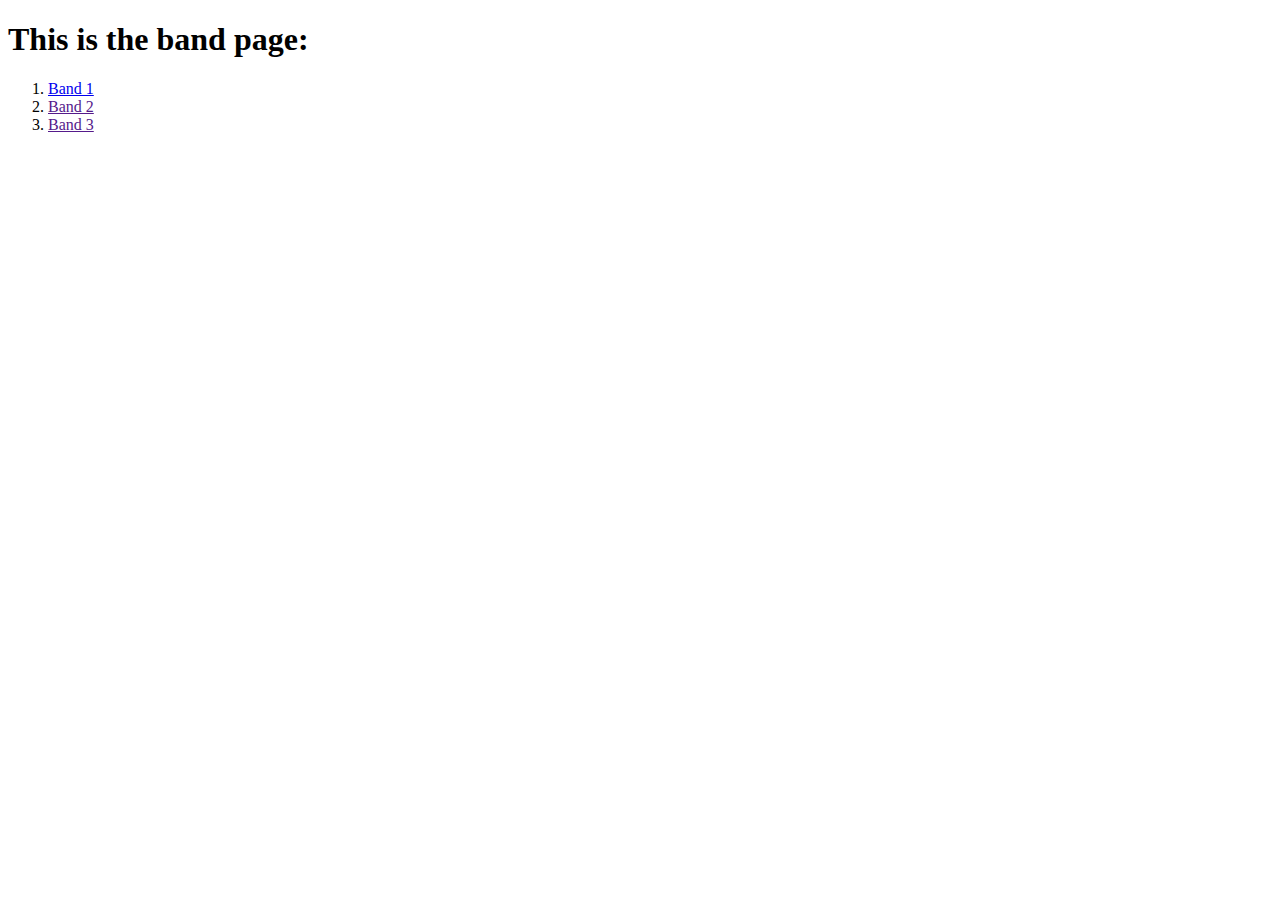
==== index.html @ b48fc788 "Merge pull request #1 from TheChrisDavies/master" ====
<!DOCTYPE html>
<html lang="en">
<head>
    <meta charset="UTF-8">
    <meta name="viewport" content="width=device-width, initial-scale=1.0">
    <meta http-equiv="X-UA-Compatible" content="ie=edge">
    <title>Document</title>
</head>
<body>


    <h1>This is the band page:</h1>
    <ol>
        <li><a href="./mos/index.html" >Band 1</a></li>
        <li><a href="" >Band 2</a></li>
        <li><a href="" >Band 3</a></li>
    </ol>

    
</body>
</html>
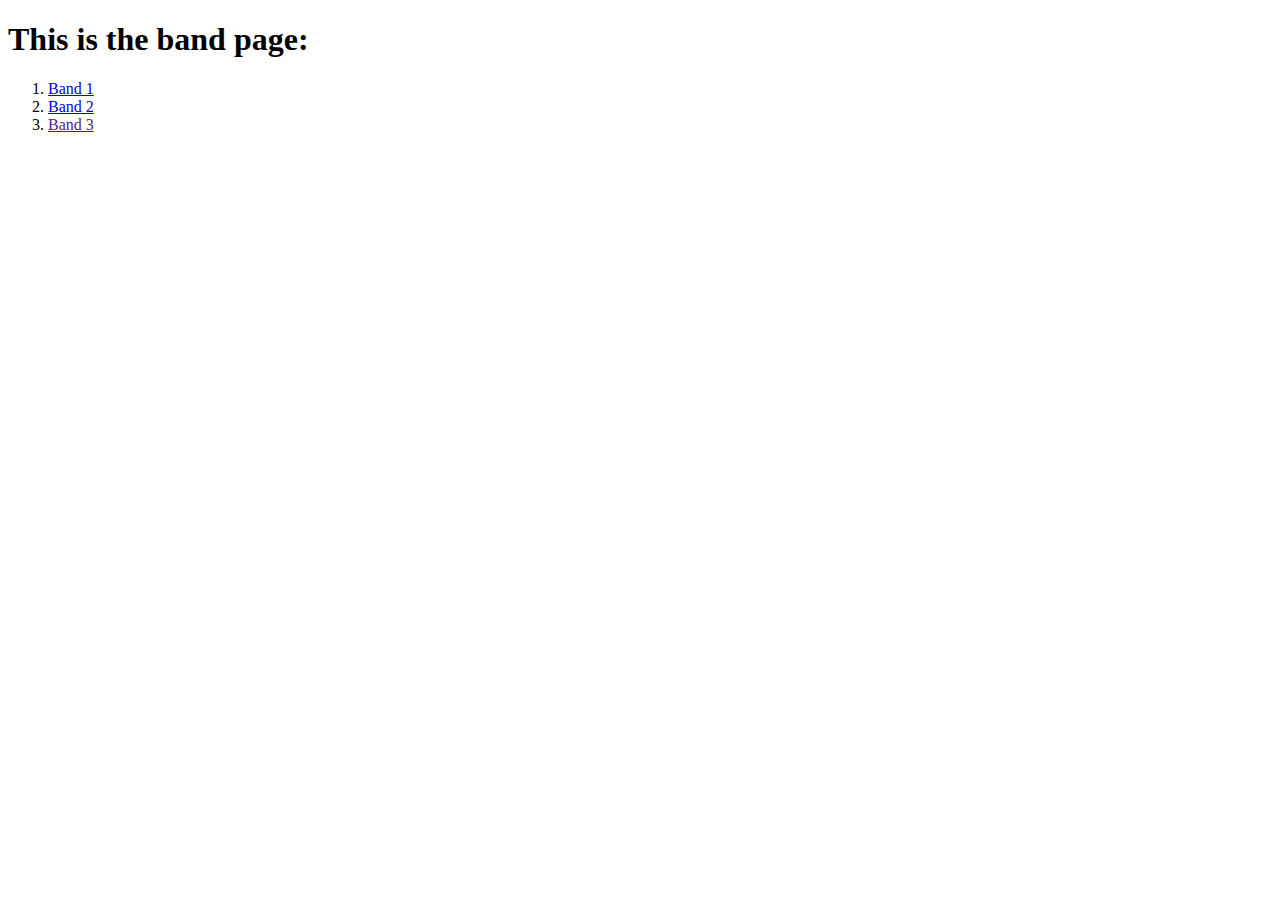
==== commit acd53340: "Merge pull request #3 from TheChrisDavies/master" ====
--- a/index.html
+++ b/index.html
@@ -12,7 +12,7 @@
     <h1>This is the band page:</h1>
     <ol>
         <li><a href="./mos/index.html" >Band 1</a></li>
-        <li><a href="" >Band 2</a></li>
+        <li><a href="/LC/index.html" >Band 2</a></li>
         <li><a href="" >Band 3</a></li>
     </ol>
 
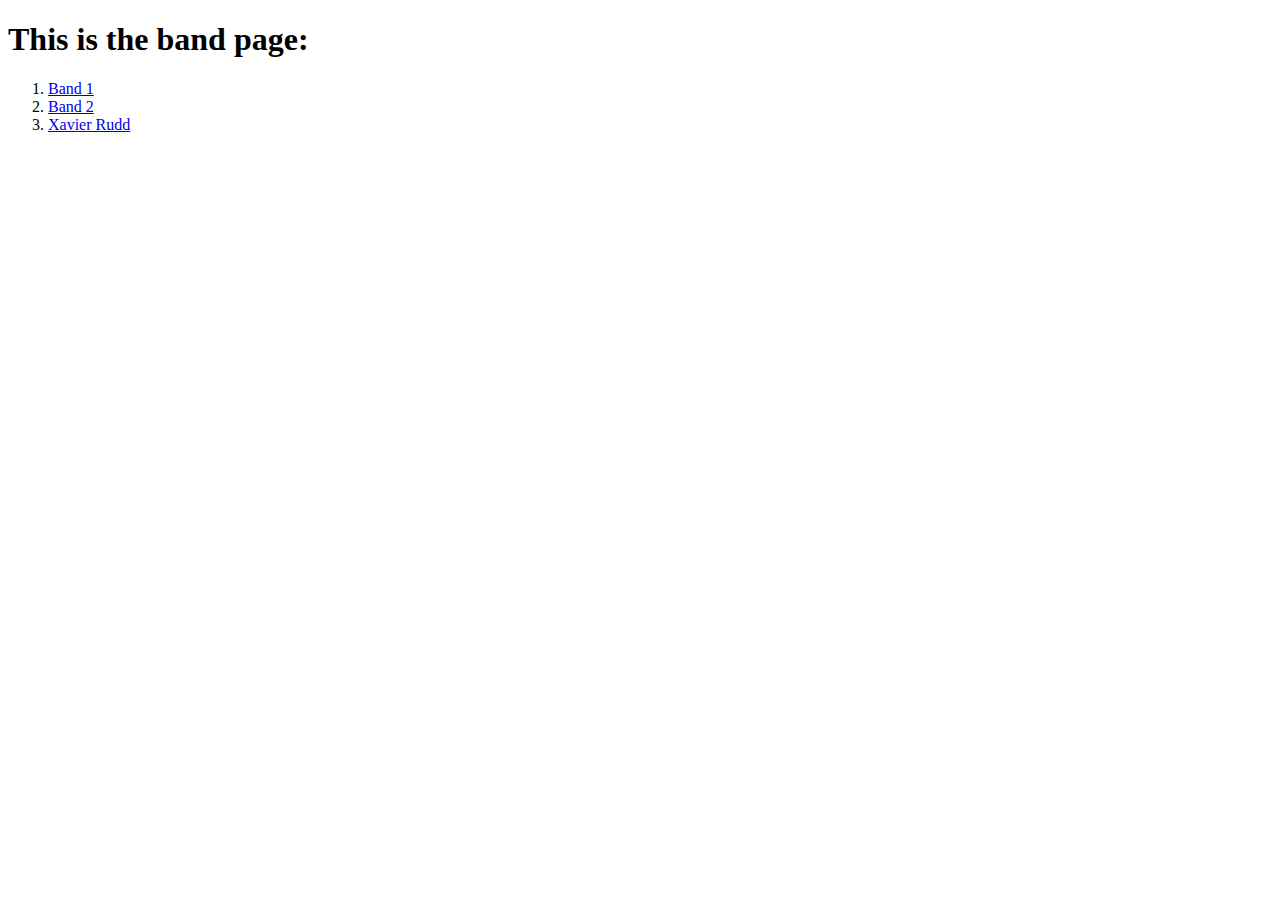
==== commit 8b03026a: "linked Xavier Rudd Site" ====
--- a/index.html
+++ b/index.html
@@ -13,7 +13,7 @@
     <ol>
         <li><a href="./mos/index.html" >Band 1</a></li>
         <li><a href="/LC/index.html" >Band 2</a></li>
-        <li><a href="" >Band 3</a></li>
+        <li><a href="./XavierRudd/assignment1.html" >Xavier Rudd</a></li>
     </ol>
 
     
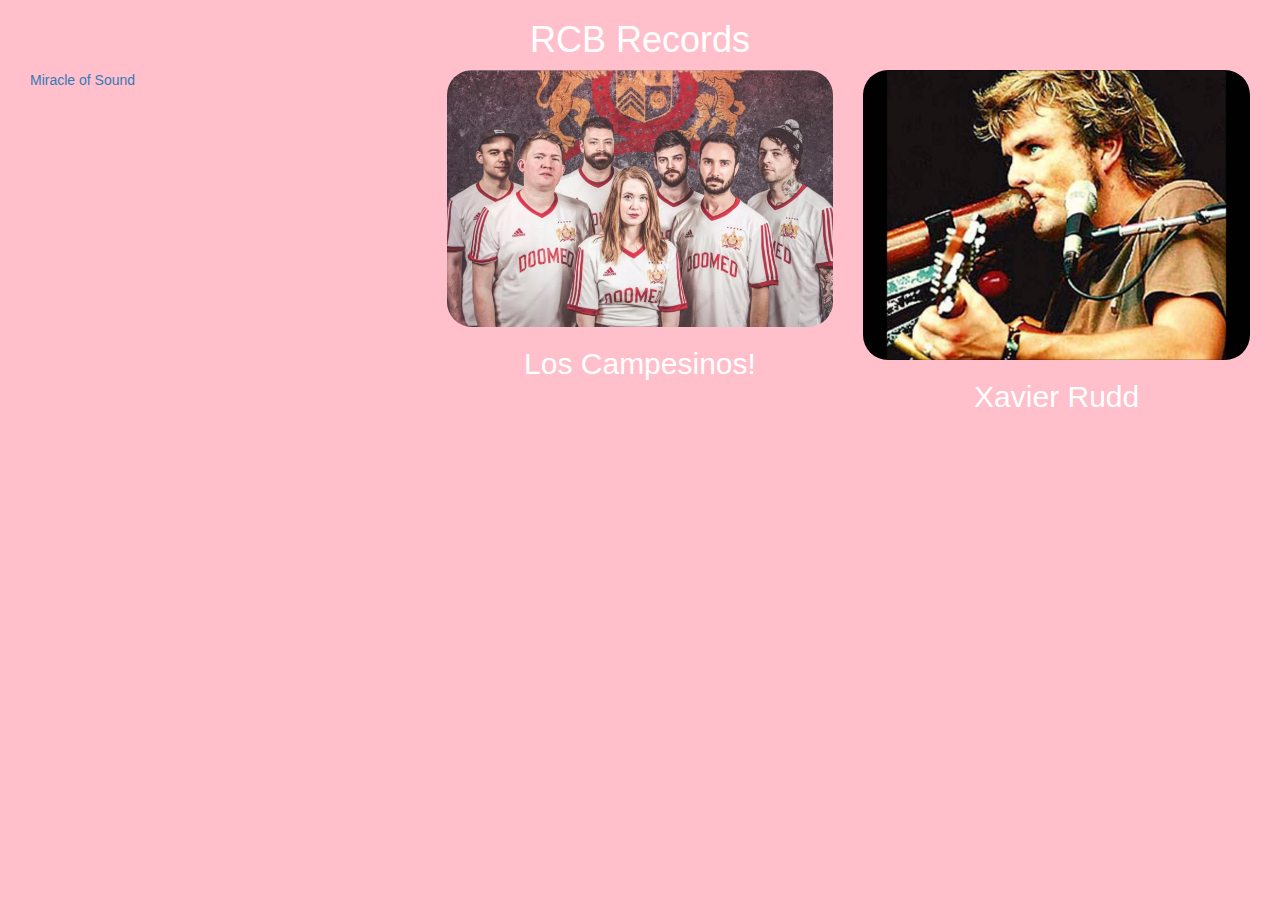
==== commit b645ab64: "Merge pull request #7 from TheChrisDavies/master" ====
--- a/index.html
+++ b/index.html
@@ -1,21 +1,41 @@
 <!DOCTYPE html>
 <html lang="en">
+
 <head>
     <meta charset="UTF-8">
     <meta name="viewport" content="width=device-width, initial-scale=1.0">
     <meta http-equiv="X-UA-Compatible" content="ie=edge">
-    <title>Document</title>
+    <script src="https://code.jquery.com/jquery-3.2.1.js" integrity="sha256-DZAnKJ/6XZ9si04Hgrsxu/8s717jcIzLy3oi35EouyE=" crossorigin="anonymous"></script>
+    <script src="https://maxcdn.bootstrapcdn.com/bootstrap/3.3.7/js/bootstrap.min.js" integrity="sha384-Tc5IQib027qvyjSMfHjOMaLkfuWVxZxUPnCJA7l2mCWNIpG9mGCD8wGNIcPD7Txa"
+        crossorigin="anonymous"></script>
+    <link href="https://maxcdn.bootstrapcdn.com/bootstrap/3.3.7/css/bootstrap.min.css" rel="stylesheet" integrity="sha384-BVYiiSIFeK1dGmJRAkycuHAHRg32OmUcww7on3RYdg4Va+PmSTsz/K68vbdEjh4u"
+        crossorigin="anonymous">
+    <link rel="stylesheet" type="text/css" href="./style.css">
+    <title>RCB Records</title>
 </head>
+
 <body>
+    <!-- hello   -->
+    <div class="container-fluid">
+        <div class="col-xs-12 col-sm-12 col-md-8 cold-md-offset-2 col-lg-6 col-lg-offset-3 col-centered">
+            <h1>RCB Records</h1>
+        </div>
+        <div class="col-xs-12 col-sm-12 col-md-4 col-lg-4"><a href="./mos/index.html">Miracle of Sound</a></div>
+        <div class="col-xs-12 col-sm-12 col-md-4 col-lg-4">
+            <img src="LC/images/DOOMED.jpg" alt="Los Campesinos!">
+            <a href="./LC/index.html">
+                <h2>Los Campesinos!</h2>
+            </a>
+        </div>
+        <div class="col-xs-12 col-sm-12 col-md-4 col-lg-4">
+            <img src="XavierRudd/xavierRudd.jpg" alt="Xavier Rudd">
+            <a href="./XavierRudd/assignment1.html">
+                <h2>Xavier Rudd</h2>
+            </a>
+        </div>
 
+    </div>
 
-    <h1>This is the band page:</h1>
-    <ol>
-        <li><a href="./mos/index.html" >Band 1</a></li>
-        <li><a href="/LC/index.html" >Band 2</a></li>
-        <li><a href="./XavierRudd/assignment1.html" >Xavier Rudd</a></li>
-    </ol>
+</body>
 
-    
-</body>
 </html>--- a/style.css
+++ b/style.css
@@ -0,0 +1,11 @@
+body{
+    background-color: pink;
+}
+h1, h2{
+    text-align: center;
+    color: white;    
+}
+img{
+    width: 100%;
+    border-radius: 25px;
+}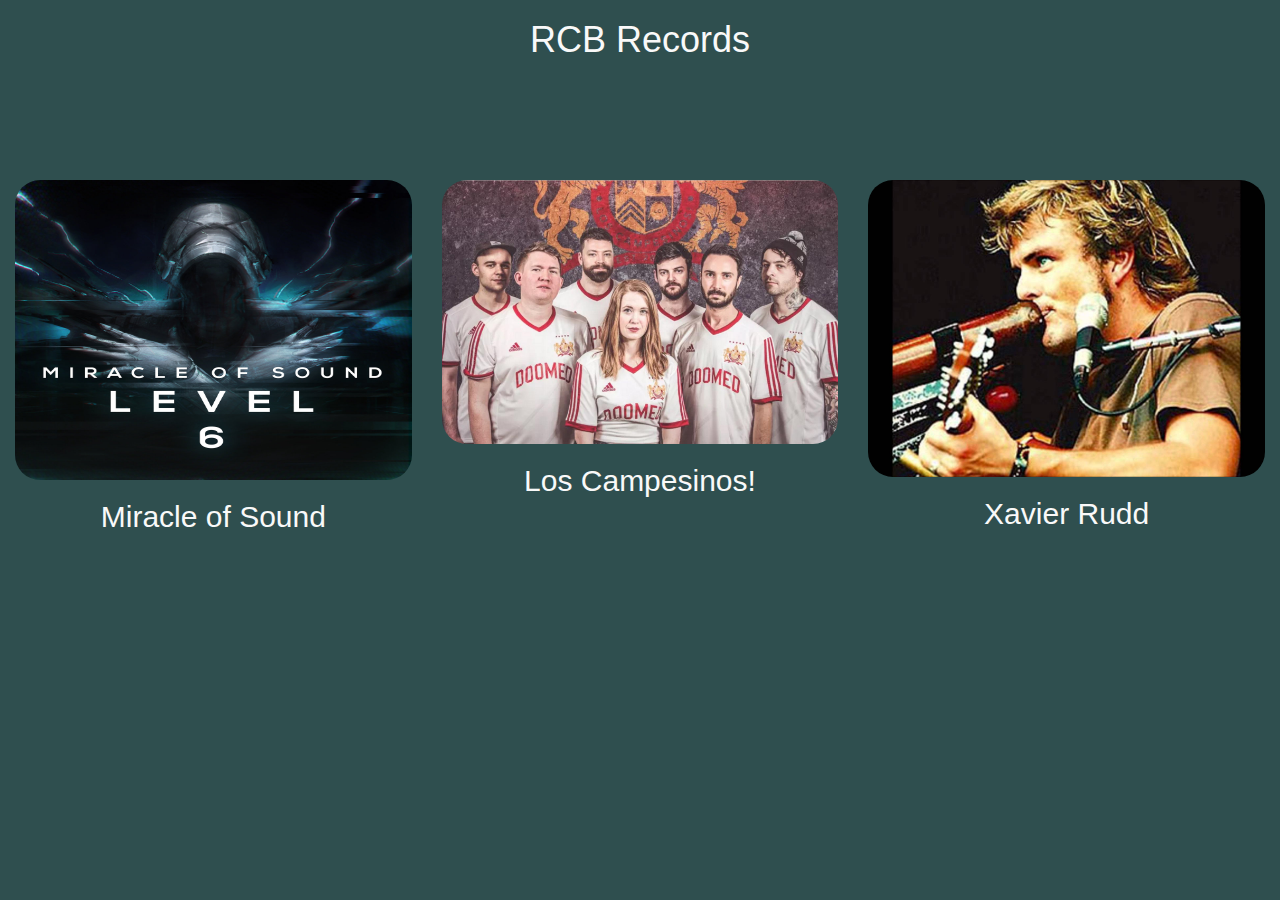
==== commit 9fdfbb8f: "Merge pull request #8 from remasaid/master" ====
--- a/index.html
+++ b/index.html
@@ -16,11 +16,16 @@
 
 <body>
     <!-- hello   -->
-    <div class="container-fluid">
+    <div class="container-fluid ">
         <div class="col-xs-12 col-sm-12 col-md-8 cold-md-offset-2 col-lg-6 col-lg-offset-3 col-centered">
             <h1>RCB Records</h1>
         </div>
-        <div class="col-xs-12 col-sm-12 col-md-4 col-lg-4"><a href="./mos/index.html">Miracle of Sound</a></div>
+        <div class="row center">
+        <div class="col-xs-12 col-sm-12 col-md-4 col-lg-4">
+            <img src="./mos/mos.jpg" alt="Miracle of Sound">
+            <a href="./mos/index.html"> <h2>Miracle of Sound</h2></a>
+           
+        </div>
         <div class="col-xs-12 col-sm-12 col-md-4 col-lg-4">
             <img src="LC/images/DOOMED.jpg" alt="Los Campesinos!">
             <a href="./LC/index.html">
@@ -28,12 +33,12 @@
             </a>
         </div>
         <div class="col-xs-12 col-sm-12 col-md-4 col-lg-4">
-            <img src="XavierRudd/xavierRudd.jpg" alt="Xavier Rudd">
+            <img src="XavierRudd/img/xavierRudd.jpg" alt="Xavier Rudd">
             <a href="./XavierRudd/assignment1.html">
                 <h2>Xavier Rudd</h2>
             </a>
         </div>
-
+        </div>
     </div>
 
 </body>
--- a/style.css
+++ b/style.css
@@ -1,11 +1,17 @@
 body{
-    background-color: pink;
+    background-color: darkslategrey;
+    
 }
 h1, h2{
     text-align: center;
-    color: white;    
+    color: #f9f9f9;    
 }
 img{
     width: 100%;
+    max-height: 300px;
     border-radius: 25px;
+}
+
+.center {
+    margin-top: 20vh;
 }